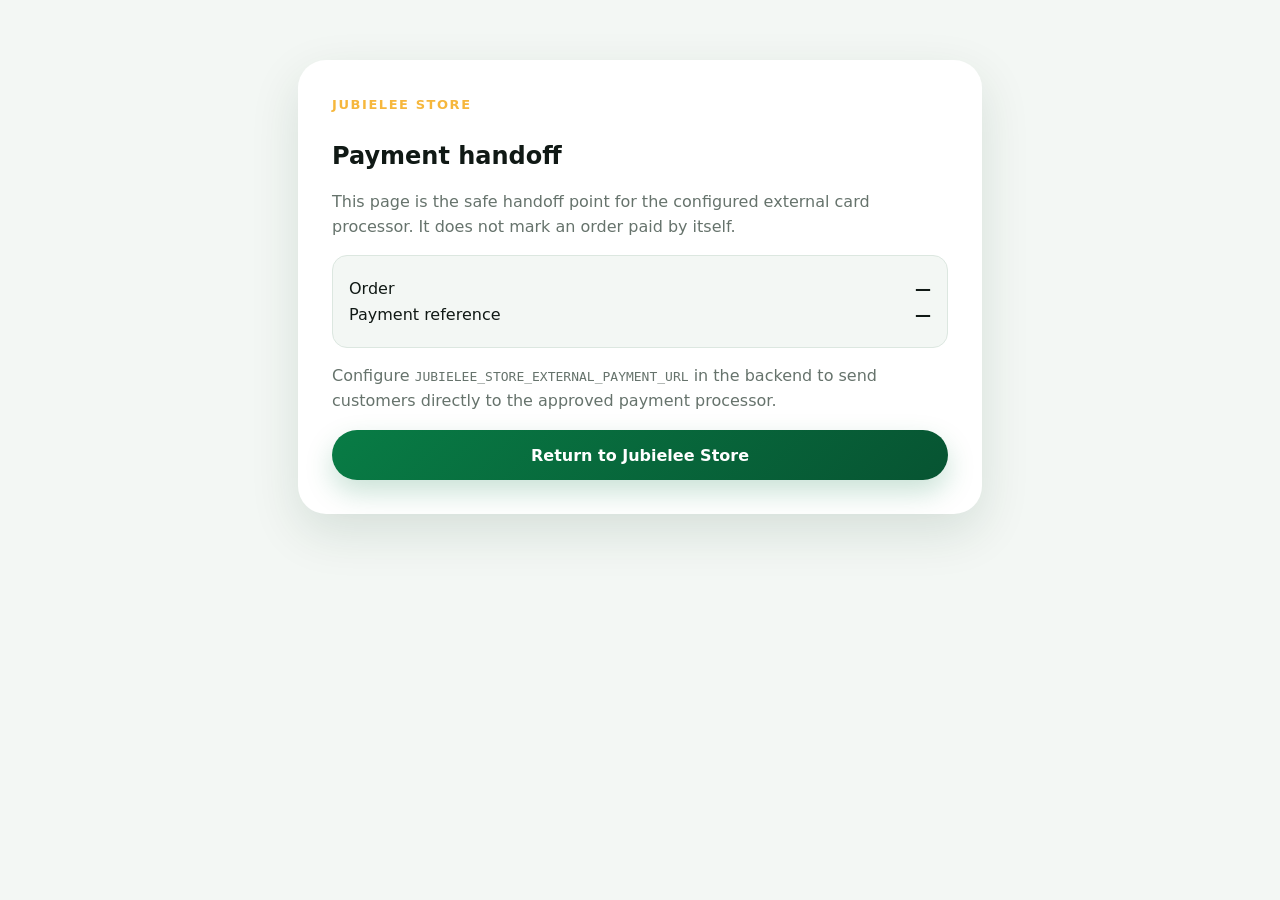
==== payment.html @ d9752e81 "Baseline live Jubielee storefront before checkout redesign" ====
<!doctype html>
<html lang="en">
<head>
  <meta charset="utf-8">
  <title>Jubielee Store Payment</title>
  <meta name="viewport" content="width=device-width, initial-scale=1">
  <link rel="icon" href="assets/store-mark.svg" type="image/svg+xml">
  <link rel="stylesheet" href="styles.css?v=1">
</head>
<body>
  <main style="max-width:720px;margin:60px auto;padding:0 18px;">
    <section class="modal-body" style="background:white;border-radius:28px;box-shadow:var(--shadow);">
      <span class="section-kicker">Jubielee Store</span>
      <h1>Payment handoff</h1>
      <p class="muted">
        This page is the safe handoff point for the configured external card processor.
        It does not mark an order paid by itself.
      </p>
      <div id="paymentOrder" class="order-card"></div>
      <p class="muted">
        Configure <code>JUBIELEE_STORE_EXTERNAL_PAYMENT_URL</code> in the backend
        to send customers directly to the approved payment processor.
      </p>
      <a class="primary-button full-width"
         style="display:flex;align-items:center;justify-content:center;text-decoration:none;"
         href="index.html">Return to Jubielee Store</a>
    </section>
  </main>
  <script>
    const params = new URLSearchParams(location.search);
    document.getElementById("paymentOrder").innerHTML = [
      ["Order", params.get("order") || "—"],
      ["Payment reference", params.get("reference") || "—"]
    ].map(([label, value]) =>
      `<div><span>${label}</span><strong>${String(value).replace(/[&<>"']/g, "")}</strong></div>`
    ).join("");
  </script>
</body>
</html>
---- styles.css ----
:root {
  --green: #087c45;
  --green-dark: #075432;
  --green-soft: #eaf6ef;
  --ink: #101915;
  --muted: #66736c;
  --line: #dce7e0;
  --paper: #ffffff;
  --background: #f3f7f4;
  --gold: #f6b73c;
  --danger: #b42318;
  --shadow: 0 18px 50px rgba(6, 61, 34, .12);
}

* { box-sizing: border-box; }

html { scroll-behavior: smooth; }

body {
  margin: 0;
  background: var(--background);
  color: var(--ink);
  font-family: Inter, ui-sans-serif, system-ui, -apple-system, BlinkMacSystemFont, "Segoe UI", sans-serif;
}

button, input, select, textarea { font: inherit; }

button { cursor: pointer; }

[hidden] { display: none !important; }

.site-header {
  position: sticky;
  top: 0;
  z-index: 40;
  display: grid;
  grid-template-columns: auto minmax(220px, 620px) auto;
  align-items: center;
  gap: 22px;
  padding: 14px clamp(16px, 4vw, 56px);
  border-bottom: 1px solid rgba(8, 124, 69, .12);
  background: rgba(255,255,255,.94);
  backdrop-filter: blur(18px);
}

.brand {
  display: inline-flex;
  align-items: center;
  gap: 10px;
  color: var(--ink);
  text-decoration: none;
}

.brand-mark {
  display: grid;
  place-items: center;
  width: 44px;
  height: 44px;
  border-radius: 14px;
  background: linear-gradient(145deg, var(--green), var(--green-dark));
  color: white;
  font-size: 24px;
  font-weight: 900;
  box-shadow: 0 10px 24px rgba(8, 124, 69, .24);
}

.brand strong, .brand small { display: block; }
.brand strong { font-size: 18px; line-height: 1; }
.brand small { margin-top: 4px; color: var(--green); font-weight: 800; letter-spacing: .08em; text-transform: uppercase; }

.header-search {
  display: flex;
  min-height: 48px;
  overflow: hidden;
  border: 1px solid var(--line);
  border-radius: 999px;
  background: white;
}

.header-search input {
  flex: 1;
  min-width: 0;
  border: 0;
  outline: 0;
  padding: 0 18px;
  background: transparent;
}

.header-search button {
  width: 52px;
  border: 0;
  background: var(--green);
  color: white;
  font-size: 26px;
}

.header-actions { display: flex; align-items: center; gap: 10px; }

.ghost-button, .cart-button, .primary-button, .icon-button, .footer-link {
  border: 0;
  border-radius: 999px;
  font-weight: 800;
}

.ghost-button {
  min-height: 42px;
  padding: 0 16px;
  background: var(--green-soft);
  color: var(--green-dark);
}

.cart-button {
  display: inline-flex;
  align-items: center;
  gap: 9px;
  min-height: 44px;
  padding: 0 16px;
  background: var(--ink);
  color: white;
}

.cart-button strong {
  display: grid;
  place-items: center;
  min-width: 25px;
  height: 25px;
  padding: 0 7px;
  border-radius: 999px;
  background: var(--gold);
  color: #2f2104;
}

.primary-button {
  min-height: 50px;
  padding: 0 24px;
  background: linear-gradient(135deg, var(--green), var(--green-dark));
  color: white;
  box-shadow: 0 12px 28px rgba(8, 124, 69, .22);
}

.primary-button:disabled { opacity: .58; cursor: not-allowed; }

.full-width { width: 100%; }

.hero {
  display: grid;
  grid-template-columns: minmax(0, 1.2fr) minmax(280px, .8fr);
  min-height: 420px;
  margin: 28px clamp(16px, 4vw, 56px);
  overflow: hidden;
  border-radius: 34px;
  background:
    radial-gradient(circle at 20% 0%, rgba(255,255,255,.19), transparent 34%),
    linear-gradient(135deg, #0a8b4e 0%, #075c36 64%, #043b24 100%);
  color: white;
  box-shadow: var(--shadow);
}

.hero-copy {
  display: flex;
  flex-direction: column;
  align-items: flex-start;
  justify-content: center;
  padding: clamp(34px, 6vw, 78px);
}

.eyebrow, .section-kicker {
  display: inline-block;
  margin-bottom: 10px;
  color: var(--gold);
  font-size: 13px;
  font-weight: 900;
  letter-spacing: .12em;
  text-transform: uppercase;
}

.hero h1 {
  max-width: 760px;
  margin: 0;
  font-size: clamp(42px, 7vw, 78px);
  line-height: .96;
  letter-spacing: -.055em;
}

.hero p {
  max-width: 650px;
  margin: 22px 0 28px;
  color: rgba(255,255,255,.86);
  font-size: clamp(17px, 2vw, 21px);
  line-height: 1.55;
}

.hero .primary-button {
  background: white;
  color: var(--green-dark);
  box-shadow: none;
}

.hero-art {
  position: relative;
  display: grid;
  place-items: center;
  min-height: 330px;
}

.hero-bag {
  position: relative;
  z-index: 3;
  display: grid;
  place-items: center;
  width: 190px;
  height: 220px;
  border-radius: 28px 28px 48px 48px;
  background: linear-gradient(150deg, #fff, #e9f7ef);
  color: var(--green);
  font-size: 94px;
  font-weight: 950;
  box-shadow: 0 32px 80px rgba(0,0,0,.24);
  transform: rotate(5deg);
}

.hero-bag::before {
  content: "";
  position: absolute;
  top: -43px;
  width: 104px;
  height: 72px;
  border: 18px solid #eef8f2;
  border-bottom: 0;
  border-radius: 60px 60px 0 0;
}

.hero-orbit {
  position: absolute;
  border: 1px solid rgba(255,255,255,.26);
  border-radius: 50%;
}

.orbit-one { width: 300px; height: 300px; }
.orbit-two { width: 390px; height: 390px; }

.catalog-shell {
  margin: 0 clamp(16px, 4vw, 56px) 70px;
}

.catalog-toolbar {
  display: flex;
  align-items: flex-end;
  justify-content: space-between;
  gap: 18px;
  margin: 42px 0 18px;
}

.catalog-toolbar h2, .drawer h2, .modal h2 {
  margin: 0;
  font-size: clamp(28px, 4vw, 42px);
  letter-spacing: -.035em;
}

.catalog-toolbar .section-kicker, .drawer .section-kicker, .modal .section-kicker { color: var(--green); }

.select-control, input, select, textarea {
  width: 100%;
  border: 1px solid var(--line);
  border-radius: 13px;
  background: white;
  color: var(--ink);
  outline: 0;
}

.select-control { width: auto; min-width: 190px; padding: 12px 14px; }
input, select { min-height: 48px; padding: 0 13px; }
textarea { padding: 13px; resize: vertical; }

input:focus, select:focus, textarea:focus {
  border-color: var(--green);
  box-shadow: 0 0 0 3px rgba(8,124,69,.11);
}

label {
  display: grid;
  gap: 7px;
  margin-bottom: 14px;
  color: #26352e;
  font-size: 14px;
  font-weight: 800;
}

.category-chips {
  display: flex;
  gap: 10px;
  overflow-x: auto;
  padding: 6px 0 22px;
}

.category-chip {
  flex: 0 0 auto;
  min-height: 40px;
  padding: 0 17px;
  border: 1px solid var(--line);
  border-radius: 999px;
  background: white;
  color: var(--ink);
  font-weight: 800;
}

.category-chip.active {
  border-color: var(--green);
  background: var(--green);
  color: white;
}

.catalog-message {
  padding: 22px 0;
  color: var(--muted);
  font-weight: 700;
}

.product-grid {
  display: grid;
  grid-template-columns: repeat(4, minmax(0, 1fr));
  gap: 20px;
}

.product-card {
  position: relative;
  overflow: hidden;
  border: 1px solid rgba(8,124,69,.1);
  border-radius: 24px;
  background: white;
  box-shadow: 0 10px 28px rgba(10, 52, 31, .07);
  transition: transform .2s ease, box-shadow .2s ease;
}

.product-card:hover {
  transform: translateY(-4px);
  box-shadow: 0 18px 38px rgba(10, 52, 31, .13);
}

.product-media {
  position: relative;
  display: grid;
  place-items: center;
  aspect-ratio: 1 / .82;
  overflow: hidden;
  background: linear-gradient(145deg, #edf5f0, #f8fbf9);
}

.product-media img {
  width: 100%;
  height: 100%;
  object-fit: cover;
}

.product-placeholder {
  display: grid;
  place-items: center;
  width: 84px;
  height: 84px;
  border-radius: 25px;
  background: var(--green);
  color: white;
  font-size: 42px;
  font-weight: 950;
}

.product-badge {
  position: absolute;
  top: 12px;
  left: 12px;
  padding: 7px 10px;
  border-radius: 999px;
  background: var(--gold);
  color: #362604;
  font-size: 11px;
  font-weight: 950;
  text-transform: uppercase;
}

.product-body { padding: 18px; }
.product-category { color: var(--green); font-size: 12px; font-weight: 900; text-transform: uppercase; letter-spacing: .08em; }
.product-body h3 { margin: 8px 0 7px; font-size: 19px; line-height: 1.2; }
.product-description { min-height: 42px; margin: 0 0 13px; color: var(--muted); font-size: 14px; line-height: 1.5; }
.product-price-row { display: flex; align-items: baseline; gap: 9px; }
.product-price { font-size: 21px; font-weight: 950; }
.compare-price { color: #87928c; text-decoration: line-through; font-size: 13px; }

.product-actions {
  display: grid;
  grid-template-columns: 1fr auto;
  gap: 9px;
  margin-top: 16px;
}

.add-cart-button, .view-button {
  min-height: 44px;
  border: 0;
  border-radius: 13px;
  font-weight: 900;
}

.add-cart-button { background: var(--green); color: white; padding: 0 14px; }
.add-cart-button:disabled { background: #b7c3bc; }
.view-button { width: 46px; background: var(--green-soft); color: var(--green-dark); font-size: 20px; }

.stock-note { margin-top: 10px; color: var(--muted); font-size: 12px; font-weight: 750; }
.stock-note.low { color: var(--danger); }

.pagination-row {
  display: flex;
  justify-content: center;
  align-items: center;
  gap: 18px;
  margin-top: 30px;
}

footer {
  display: flex;
  justify-content: space-between;
  gap: 20px;
  padding: 34px clamp(16px, 4vw, 56px);
  border-top: 1px solid var(--line);
  background: white;
}

footer strong, footer span { display: block; }
footer span { margin-top: 5px; color: var(--muted); }
.footer-link { background: transparent; color: var(--green); }

.overlay {
  position: fixed;
  inset: 0;
  z-index: 80;
  background: rgba(5, 17, 11, .58);
  backdrop-filter: blur(5px);
}

.drawer {
  position: fixed;
  top: 0;
  right: 0;
  z-index: 90;
  display: flex;
  flex-direction: column;
  width: min(460px, 100%);
  height: 100dvh;
  padding: 22px;
  background: white;
  box-shadow: -20px 0 60px rgba(0,0,0,.22);
  transform: translateX(105%);
  transition: transform .25s ease;
}

.drawer.open { transform: translateX(0); }

.drawer-header {
  display: flex;
  justify-content: space-between;
  align-items: flex-start;
  padding-bottom: 16px;
  border-bottom: 1px solid var(--line);
}

.icon-button {
  display: grid;
  place-items: center;
  width: 42px;
  height: 42px;
  background: var(--green-soft);
  color: var(--green-dark);
  font-size: 25px;
}

.cart-items {
  flex: 1;
  overflow-y: auto;
  padding: 16px 0;
}

.cart-item {
  display: grid;
  grid-template-columns: 74px 1fr auto;
  gap: 12px;
  padding: 14px 0;
  border-bottom: 1px solid var(--line);
}

.cart-item-image {
  width: 74px;
  height: 74px;
  overflow: hidden;
  border-radius: 14px;
  background: var(--green-soft);
}

.cart-item-image img { width: 100%; height: 100%; object-fit: cover; }
.cart-item h4 { margin: 0 0 5px; }
.cart-item p { margin: 0; color: var(--muted); font-size: 13px; }

.quantity-control {
  display: inline-flex;
  align-items: center;
  gap: 8px;
  margin-top: 9px;
}

.quantity-control button {
  width: 30px;
  height: 30px;
  border: 0;
  border-radius: 50%;
  background: var(--green-soft);
  color: var(--green-dark);
  font-weight: 950;
}

.remove-button { border: 0; background: transparent; color: var(--danger); font-weight: 900; }
.cart-summary { padding-top: 18px; border-top: 1px solid var(--line); }
.cart-summary > div { display: flex; justify-content: space-between; font-size: 20px; }
.cart-summary p { min-height: 20px; color: var(--danger); font-size: 13px; }

.modal {
  position: fixed;
  left: 50%;
  top: 50%;
  z-index: 95;
  width: min(1000px, calc(100% - 28px));
  max-height: calc(100dvh - 28px);
  overflow-y: auto;
  border-radius: 28px;
  background: white;
  box-shadow: 0 30px 100px rgba(0,0,0,.35);
  opacity: 0;
  pointer-events: none;
  transform: translate(-50%, -46%) scale(.98);
  transition: opacity .2s ease, transform .2s ease;
}

.modal.open {
  opacity: 1;
  pointer-events: auto;
  transform: translate(-50%, -50%) scale(1);
}

.compact-modal { width: min(560px, calc(100% - 28px)); }
.checkout-modal { width: min(1080px, calc(100% - 28px)); }
.modal-close { position: sticky; top: 16px; float: right; margin: 16px 16px 0 0; z-index: 5; }
.modal-body { padding: 34px; }
.muted { color: var(--muted); line-height: 1.55; }

.product-detail {
  display: grid;
  grid-template-columns: minmax(0, 1fr) minmax(320px, .9fr);
  gap: 30px;
  padding: 34px;
}

.product-gallery-main {
  display: grid;
  place-items: center;
  min-height: 440px;
  overflow: hidden;
  border-radius: 22px;
  background: var(--background);
}

.product-gallery-main img, .product-gallery-main video {
  width: 100%;
  max-height: 620px;
  object-fit: contain;
}

.product-thumbnails { display: flex; gap: 9px; overflow-x: auto; margin-top: 10px; }
.product-thumbnail {
  width: 76px;
  height: 64px;
  overflow: hidden;
  border: 2px solid transparent;
  border-radius: 10px;
  background: var(--green-soft);
}
.product-thumbnail.active { border-color: var(--green); }
.product-thumbnail img, .product-thumbnail video { width: 100%; height: 100%; object-fit: cover; pointer-events: none; }

.product-detail-copy h2 { margin: 9px 0 12px; }
.product-detail-price { font-size: 30px; font-weight: 950; }
.product-detail-description { color: #3e4d45; line-height: 1.7; white-space: pre-wrap; }
.detail-buy-row { display: grid; grid-template-columns: 100px 1fr; gap: 10px; margin-top: 22px; }

.split-fields { display: grid; grid-template-columns: .45fr 1fr; gap: 12px; }
.checkout-grid { display: grid; grid-template-columns: 1fr 1fr; gap: 34px; }
.checkout-grid h3 { margin: 24px 0 14px; }
.choice-grid, .payment-choices { display: grid; gap: 10px; }

.choice-card {
  display: flex;
  grid-template-columns: unset;
  align-items: flex-start;
  gap: 12px;
  margin: 0;
  padding: 14px;
  border: 1px solid var(--line);
  border-radius: 14px;
  background: white;
  cursor: pointer;
}

.choice-card:has(input:checked) {
  border-color: var(--green);
  background: var(--green-soft);
  box-shadow: 0 0 0 2px rgba(8,124,69,.08);
}

.choice-card input { width: 20px; min-height: 20px; margin-top: 2px; }
.choice-card span { display: block; }
.choice-card strong, .choice-card small { display: block; }
.choice-card small { margin-top: 3px; color: var(--muted); font-weight: 600; line-height: 1.4; }
.choice-card.disabled { opacity: .55; cursor: not-allowed; }

.checkout-summary {
  margin: 20px 0 14px;
  padding: 16px;
  border-radius: 15px;
  background: var(--background);
}

.summary-row { display: flex; justify-content: space-between; gap: 12px; margin: 7px 0; }
.summary-total { padding-top: 10px; border-top: 1px solid var(--line); font-size: 20px; font-weight: 950; }

.form-message { min-height: 21px; color: var(--danger); font-weight: 750; }
.form-message.success { color: var(--green); }

.order-success-icon {
  display: grid;
  place-items: center;
  width: 86px;
  height: 86px;
  margin: 0 auto 18px;
  border-radius: 50%;
  background: var(--green);
  color: white;
  font-size: 44px;
  font-weight: 950;
}

.order-card {
  padding: 16px;
  border: 1px solid var(--line);
  border-radius: 15px;
  background: var(--background);
}

.order-card div { display: flex; justify-content: space-between; gap: 12px; margin: 7px 0; }
.order-token { overflow-wrap: anywhere; font-family: ui-monospace, SFMono-Regular, Menlo, monospace; font-size: 12px; }

.toast {
  position: fixed;
  left: 50%;
  bottom: 26px;
  z-index: 120;
  max-width: calc(100% - 30px);
  padding: 13px 18px;
  border-radius: 999px;
  background: var(--ink);
  color: white;
  font-weight: 800;
  box-shadow: var(--shadow);
  transform: translateX(-50%);
}

.empty-state {
  padding: 44px 16px;
  text-align: center;
  color: var(--muted);
}

@media (max-width: 1100px) {
  .product-grid { grid-template-columns: repeat(3, minmax(0, 1fr)); }
}

@media (max-width: 820px) {
  .site-header {
    grid-template-columns: 1fr auto;
    gap: 10px;
    padding: 12px 14px;
  }
  .header-search { grid-column: 1 / -1; grid-row: 2; }
  .header-actions .ghost-button { display: none; }
  .hero { grid-template-columns: 1fr; }
  .hero-art { display: none; }
  .product-grid { grid-template-columns: repeat(2, minmax(0, 1fr)); }
  .product-detail, .checkout-grid { grid-template-columns: 1fr; }
  .product-gallery-main { min-height: 320px; }
}

@media (max-width: 560px) {
  .site-header { align-items: center; }
  .brand small { display: none; }
  .cart-button span { display: none; }
  .hero { margin: 14px; border-radius: 24px; min-height: 360px; }
  .hero-copy { padding: 34px 24px; }
  .hero h1 { font-size: 47px; }
  .catalog-shell { margin: 0 14px 50px; }
  .catalog-toolbar { align-items: flex-start; flex-direction: column; }
  .select-control { width: 100%; }
  .product-grid { grid-template-columns: 1fr; }
  .product-media { aspect-ratio: 1.2 / 1; }
  footer { flex-direction: column; }
  .modal-body, .product-detail { padding: 24px 18px 26px; }
  .split-fields { grid-template-columns: 1fr; }
  .drawer { padding: 18px; }
}


/* Payment receipt submission */
.payment-proof-form {
  margin-top: 16px;
  padding: 16px;
  border: 1px solid var(--line);
  border-radius: 18px;
  background: #f7fbf8;
}
.payment-proof-form label {
  display: grid;
  gap: 8px;
  font-weight: 800;
}
.payment-proof-form input[type="file"] {
  width: 100%;
  padding: 11px;
  border: 1px solid var(--line);
  border-radius: 12px;
  background: #fff;
}
.payment-proof-form small {
  display: block;
  margin: 8px 0 2px;
  color: var(--muted);
  line-height: 1.4;
}
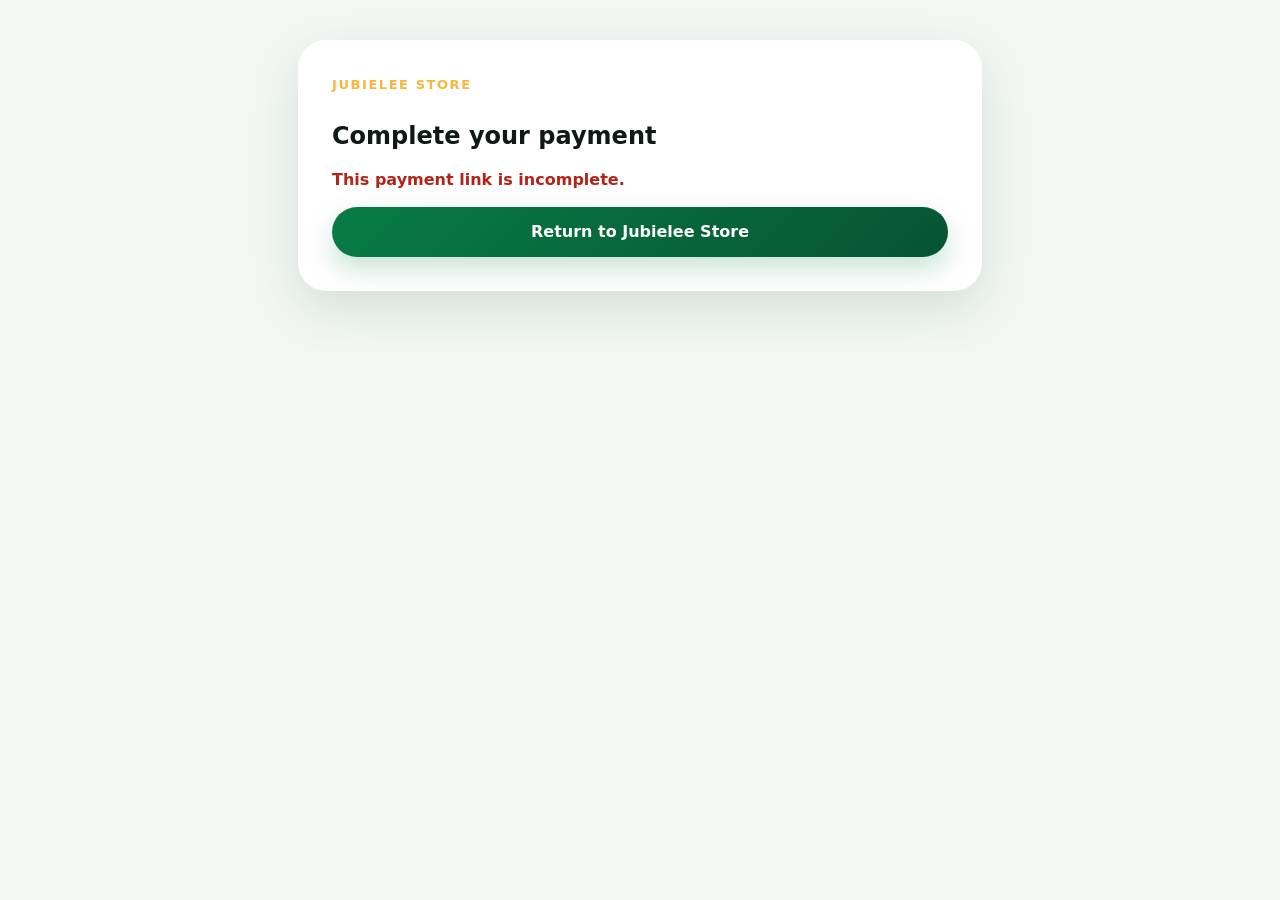
==== commit 29cac4e4: "Add resumable JubieStore bank payment flow" ====
--- a/payment.html
+++ b/payment.html
@@ -2,38 +2,128 @@
 <html lang="en">
 <head>
   <meta charset="utf-8">
-  <title>Jubielee Store Payment</title>
-  <meta name="viewport" content="width=device-width, initial-scale=1">
+  <title>Complete Your Jubielee Store Payment</title>
+  <meta name="viewport" content="width=device-width,initial-scale=1">
+  <meta name="robots" content="noindex,nofollow">
   <link rel="icon" href="assets/store-mark.svg" type="image/svg+xml">
-  <link rel="stylesheet" href="styles.css?v=1">
+  <link rel="stylesheet" href="styles.css?v=20260804-3">
 </head>
 <body>
-  <main style="max-width:720px;margin:60px auto;padding:0 18px;">
-    <section class="modal-body" style="background:white;border-radius:28px;box-shadow:var(--shadow);">
+  <main style="max-width:720px;margin:40px auto;padding:0 18px;">
+    <section class="modal-body"
+      style="background:white;border-radius:28px;box-shadow:var(--shadow);">
+
       <span class="section-kicker">Jubielee Store</span>
-      <h1>Payment handoff</h1>
-      <p class="muted">
-        This page is the safe handoff point for the configured external card processor.
-        It does not mark an order paid by itself.
-      </p>
-      <div id="paymentOrder" class="order-card"></div>
-      <p class="muted">
-        Configure <code>JUBIELEE_STORE_EXTERNAL_PAYMENT_URL</code> in the backend
-        to send customers directly to the approved payment processor.
-      </p>
-      <a class="primary-button full-width"
-         style="display:flex;align-items:center;justify-content:center;text-decoration:none;"
-         href="index.html">Return to Jubielee Store</a>
+      <h1 id="paymentTitle">Complete your payment</h1>
+
+      <p id="paymentPageMessage" class="form-message"></p>
+
+      <div id="paymentLoading" class="muted">
+        Loading your secure order…
+      </div>
+
+      <div id="paymentContent" hidden>
+        <p id="paymentInstructions" class="muted"></p>
+
+        <div id="paymentOrder" class="order-card"></div>
+
+        <!-- JUBIELEE_STORE_PAYMENT_CONTINUITY_V1 -->
+        <section id="paymentActions"
+          style="margin-top:16px;"
+          hidden>
+
+          <button id="copyPaymentInfoButton"
+            class="secondary-button full-width"
+            type="button"
+            hidden>
+            Copy transfer information
+          </button>
+
+          <div id="bankAppPickerWrap"
+            style="margin-top:12px;"
+            hidden>
+            <label>
+              Find your banking app
+              <input id="bankAppSearch"
+                type="search"
+                autocomplete="off"
+                placeholder="Search bank name">
+            </label>
+
+            <div id="bankAppResults"
+              style="display:grid;gap:8px;margin-top:8px;">
+            </div>
+          </div>
+
+          <button id="openBankAppButton"
+            class="primary-button full-width"
+            style="margin-top:12px;"
+            type="button"
+            hidden>
+            Open banking app
+          </button>
+
+          <button id="cancelPaymentButton"
+            class="ghost-button full-width"
+            style="margin-top:12px;"
+            type="button"
+            hidden>
+            Cancel Order & Return to Store
+          </button>
+        </section>
+
+        <section id="paymentItemsSection" style="margin-top:18px;" hidden>
+          <h2 style="font-size:20px;margin-bottom:10px;">Order items</h2>
+          <div id="paymentItems" class="order-card"></div>
+        </section>
+
+        <section id="paymentTimelineSection" style="margin-top:18px;" hidden>
+          <h2 style="font-size:20px;margin-bottom:10px;">Order progress</h2>
+          <div id="paymentTimeline" class="order-card"></div>
+        </section>
+
+        <form id="paymentProofForm"
+          class="payment-proof-form"
+          hidden>
+
+          <label>
+            Upload payment receipt
+            <input id="paymentProofFile"
+              type="file"
+              accept="image/jpeg,image/png,image/webp,application/pdf"
+              required>
+          </label>
+
+          <small id="paymentProofHelp">
+            Receipt upload supports JPG, PNG, WEBP, or PDF up to 15 MB.
+          </small>
+
+          <p id="paymentProofMessage" class="form-message"></p>
+
+          <button id="paymentProofButton"
+            class="secondary-button full-width"
+            type="submit">
+            Submit receipt
+          </button>
+        </form>
+
+        <button id="refreshPaymentButton"
+          class="ghost-button full-width"
+          style="margin-top:12px;"
+          type="button">
+          Refresh payment status
+        </button>
+      </div>
+
+      <a href="index.html"
+        class="primary-button full-width"
+        style="display:flex;align-items:center;justify-content:center;text-decoration:none;margin-top:14px;">
+        Return to Jubielee Store
+      </a>
     </section>
   </main>
-  <script>
-    const params = new URLSearchParams(location.search);
-    document.getElementById("paymentOrder").innerHTML = [
-      ["Order", params.get("order") || "—"],
-      ["Payment reference", params.get("reference") || "—"]
-    ].map(([label, value]) =>
-      `<div><span>${label}</span><strong>${String(value).replace(/[&<>"']/g, "")}</strong></div>`
-    ).join("");
-  </script>
+
+  <script src="config.js?v=20260804-3"></script>
+  <script src="payment.js?v=20260811-continuity1"></script>
 </body>
 </html>
--- a/styles.css
+++ b/styles.css
@@ -387,9 +387,26 @@
 
 .product-actions {
   display: grid;
-  grid-template-columns: 1fr auto;
+  grid-template-columns: minmax(0, 1fr) auto;
+  grid-template-rows: auto auto;
   gap: 9px;
   margin-top: 16px;
+}
+
+.direct-buy-button {
+  grid-column: 1;
+  grid-row: 1;
+}
+
+.assisted-purchase-button {
+  grid-column: 1;
+  grid-row: 2;
+}
+
+.product-actions .view-button {
+  grid-column: 2;
+  grid-row: 1 / span 2;
+  height: 100%;
 }
 
 .add-cart-button, .view-button {
@@ -585,7 +602,17 @@
 .product-detail-copy h2 { margin: 9px 0 12px; }
 .product-detail-price { font-size: 30px; font-weight: 950; }
 .product-detail-description { color: #3e4d45; line-height: 1.7; white-space: pre-wrap; }
-.detail-buy-row { display: grid; grid-template-columns: 100px 1fr; gap: 10px; margin-top: 22px; }
+.detail-buy-row {
+  display: grid;
+  grid-template-columns: 100px minmax(0, 1fr);
+  gap: 10px;
+  margin-top: 22px;
+}
+
+.detail-buy-actions {
+  display: grid;
+  gap: 10px;
+}
 
 .split-fields { display: grid; grid-template-columns: .45fr 1fr; gap: 12px; }
 .checkout-grid { display: grid; grid-template-columns: 1fr 1fr; gap: 34px; }
@@ -738,3 +765,478 @@
   color: var(--muted);
   line-height: 1.4;
 }
+
+
+/* ==========================================================
+   Jubielee Store Mobile App Layout
+   ========================================================== */
+
+.mobile-app-nav {
+  display: none;
+}
+
+@media (max-width: 700px) {
+  html,
+  body {
+    width: 100%;
+    max-width: 100%;
+    overflow-x: hidden;
+  }
+
+  html {
+    background: var(--background);
+  }
+
+  body {
+    min-height: 100dvh;
+    padding-bottom:
+      calc(76px + env(safe-area-inset-bottom));
+    overscroll-behavior-y: contain;
+    -webkit-tap-highlight-color: transparent;
+  }
+
+  button,
+  a,
+  input,
+  select,
+  textarea {
+    touch-action: manipulation;
+  }
+
+  input,
+  select,
+  textarea {
+    font-size: 16px;
+  }
+
+  /* Compact app bar */
+
+  .site-header {
+    grid-template-columns: 1fr;
+    gap: 10px;
+    padding:
+      calc(10px + env(safe-area-inset-top))
+      12px
+      10px;
+    background: rgba(255, 255, 255, .98);
+    box-shadow: 0 4px 18px rgba(6, 61, 34, .08);
+  }
+
+  .brand {
+    min-width: 0;
+  }
+
+  .brand-mark {
+    width: 38px;
+    height: 38px;
+    border-radius: 12px;
+    font-size: 21px;
+  }
+
+  .brand strong {
+    font-size: 17px;
+  }
+
+  .brand small {
+    display: block;
+    margin-top: 2px;
+    font-size: 9px;
+  }
+
+  .header-actions {
+    display: none;
+  }
+
+  .header-search {
+    grid-column: 1;
+    grid-row: auto;
+    width: 100%;
+    min-height: 44px;
+    border-radius: 14px;
+  }
+
+  .header-search input {
+    padding: 0 14px;
+  }
+
+  .header-search button {
+    width: 48px;
+    font-size: 23px;
+  }
+
+  /* Compact store introduction */
+
+  main {
+    width: 100%;
+  }
+
+  .hero {
+    display: block;
+    min-height: 0;
+    margin: 0;
+    border-radius: 0 0 24px 24px;
+    box-shadow: none;
+  }
+
+  .hero-copy {
+    padding: 20px 16px 22px;
+  }
+
+  .hero .eyebrow {
+    margin-bottom: 7px;
+    font-size: 10px;
+  }
+
+  .hero h1 {
+    max-width: 320px;
+    font-size: 30px;
+    line-height: 1.02;
+    letter-spacing: -.035em;
+  }
+
+  .hero p {
+    max-width: 340px;
+    margin: 12px 0 16px;
+    font-size: 14px;
+    line-height: 1.45;
+  }
+
+  .hero .primary-button {
+    width: 100%;
+    min-height: 46px;
+  }
+
+  .hero-art {
+    display: none;
+  }
+
+  /* Product catalog */
+
+  .catalog-shell {
+    margin: 18px 12px 24px;
+  }
+
+  .catalog-toolbar {
+    align-items: stretch;
+    gap: 12px;
+  }
+
+  .catalog-toolbar h2 {
+    margin-top: 4px;
+    font-size: 25px;
+  }
+
+  .catalog-toolbar .section-kicker {
+    margin-bottom: 3px;
+    font-size: 10px;
+  }
+
+  .select-control {
+    width: 100%;
+    min-height: 46px;
+    border-radius: 14px;
+  }
+
+  .category-chips {
+    display: flex;
+    flex-wrap: nowrap;
+    gap: 8px;
+    margin-right: -12px;
+    padding-right: 12px;
+    overflow-x: auto;
+    overscroll-behavior-x: contain;
+    scrollbar-width: none;
+  }
+
+  .category-chips::-webkit-scrollbar {
+    display: none;
+  }
+
+  .category-chip {
+    flex: 0 0 auto;
+    min-height: 42px;
+    padding: 0 16px;
+  }
+
+  .product-grid {
+    grid-template-columns: 1fr;
+    gap: 14px;
+  }
+
+  .product-card {
+    border-radius: 20px;
+    box-shadow: 0 6px 20px rgba(10, 52, 31, .08);
+  }
+
+  .product-card:hover {
+    transform: none;
+    box-shadow: 0 6px 20px rgba(10, 52, 31, .08);
+  }
+
+  .product-media {
+    aspect-ratio: 4 / 3;
+  }
+
+  .product-body {
+    padding: 16px;
+  }
+
+  .product-body h3 {
+    font-size: 20px;
+  }
+
+  .product-description {
+    min-height: 0;
+    font-size: 14px;
+  }
+
+  .product-price {
+    font-size: 23px;
+  }
+
+  .product-actions {
+    gap: 10px;
+  }
+
+  .add-cart-button,
+  .view-button {
+    min-height: 50px;
+    border-radius: 14px;
+  }
+
+  .view-button {
+    width: 50px;
+  }
+
+  .stock-note {
+    margin-top: 9px;
+  }
+
+  .pagination-row {
+    justify-content: space-between;
+    gap: 8px;
+    margin-top: 20px;
+  }
+
+  .pagination-row .ghost-button {
+    min-height: 44px;
+    padding: 0 14px;
+  }
+
+  footer {
+    display: none;
+  }
+
+  #jubielee-store-support-link {
+    display: none !important;
+  }
+
+  /* Full-screen app panels */
+
+  .drawer {
+    left: 0;
+    right: 0;
+    width: 100%;
+    height: 100dvh;
+    padding:
+      calc(16px + env(safe-area-inset-top))
+      16px
+      calc(18px + env(safe-area-inset-bottom));
+    border-radius: 0;
+    overscroll-behavior: contain;
+  }
+
+  .modal,
+  .compact-modal,
+  .checkout-modal {
+    left: 0;
+    top: 0;
+    width: 100%;
+    height: 100dvh;
+    max-height: none;
+    border-radius: 0;
+    box-shadow: none;
+    transform: translateY(100%);
+    overscroll-behavior: contain;
+  }
+
+  .modal.open {
+    transform: translateY(0);
+  }
+
+  .modal-close {
+    top: calc(8px + env(safe-area-inset-top));
+    margin: 10px 10px 0 0;
+  }
+
+  .modal-body,
+  .product-detail {
+    padding:
+      calc(18px + env(safe-area-inset-top))
+      14px
+      calc(26px + env(safe-area-inset-bottom));
+  }
+
+  .product-detail,
+  .checkout-grid {
+    grid-template-columns: 1fr;
+    gap: 18px;
+  }
+
+  .product-gallery-main {
+    min-height: 250px;
+    max-height: 46dvh;
+    border-radius: 18px;
+  }
+
+  .product-gallery-main img,
+  .product-gallery-main video {
+    max-height: 46dvh;
+  }
+
+  .product-detail-copy h2 {
+    font-size: 25px;
+  }
+
+  .detail-buy-row {
+    grid-template-columns: 80px minmax(0, 1fr);
+    gap: 10px;
+  }
+
+  .detail-buy-row input {
+    min-width: 0;
+  }
+
+  .detail-buy-actions .primary-button {
+    min-height: 50px;
+    padding: 0 12px;
+  }
+
+  .checkout-grid h3 {
+    margin-top: 18px;
+  }
+
+  .split-fields {
+    grid-template-columns: 1fr;
+  }
+
+  .choice-card {
+    min-height: 68px;
+    padding: 16px;
+    border-radius: 16px;
+  }
+
+  .checkout-summary {
+    margin-top: 18px;
+  }
+
+  .cart-item {
+    grid-template-columns: 66px minmax(0, 1fr);
+  }
+
+  .cart-item-image {
+    width: 66px;
+    height: 66px;
+  }
+
+  .cart-item .remove-button {
+    grid-column: 2;
+    justify-self: start;
+    padding: 8px 0;
+  }
+
+  .toast {
+    bottom:
+      calc(86px + env(safe-area-inset-bottom));
+  }
+
+  /* Fixed PWA-style bottom navigation */
+
+  .mobile-app-nav {
+    position: fixed;
+    left: 0;
+    right: 0;
+    bottom: 0;
+    z-index: 150;
+    display: grid;
+    grid-template-columns: repeat(5, 1fr);
+    min-height:
+      calc(66px + env(safe-area-inset-bottom));
+    padding:
+      5px
+      4px
+      env(safe-area-inset-bottom);
+    border-top: 1px solid var(--line);
+    background: rgba(255, 255, 255, .98);
+    box-shadow: 0 -8px 28px rgba(6, 61, 34, .11);
+    backdrop-filter: blur(18px);
+  }
+
+  .mobile-nav-item {
+    position: relative;
+    display: flex;
+    min-width: 0;
+    min-height: 58px;
+    flex-direction: column;
+    align-items: center;
+    justify-content: center;
+    gap: 3px;
+    border: 0;
+    border-radius: 12px;
+    background: transparent;
+    color: var(--muted);
+    font-size: 10px;
+    font-weight: 800;
+    text-align: center;
+    text-decoration: none;
+  }
+
+  .mobile-nav-item.active {
+    color: var(--green);
+  }
+
+  .mobile-nav-item:active {
+    background: var(--green-soft);
+  }
+
+  .mobile-nav-icon {
+    display: grid;
+    place-items: center;
+    width: 25px;
+    height: 25px;
+    font-size: 21px;
+    font-weight: 900;
+    line-height: 1;
+  }
+
+  .mobile-cart-count {
+    position: absolute;
+    top: 2px;
+    left: calc(50% + 8px);
+    display: grid;
+    place-items: center;
+    min-width: 19px;
+    height: 19px;
+    padding: 0 5px;
+    border: 2px solid white;
+    border-radius: 999px;
+    background: var(--gold);
+    color: #2f2104;
+    font-size: 10px;
+    font-weight: 950;
+  }
+}
+
+@media (max-width: 380px) {
+  .hero h1 {
+    font-size: 27px;
+  }
+
+  .mobile-nav-item {
+    font-size: 9px;
+  }
+
+  .detail-buy-row {
+    grid-template-columns: 68px minmax(0, 1fr);
+  }
+}
